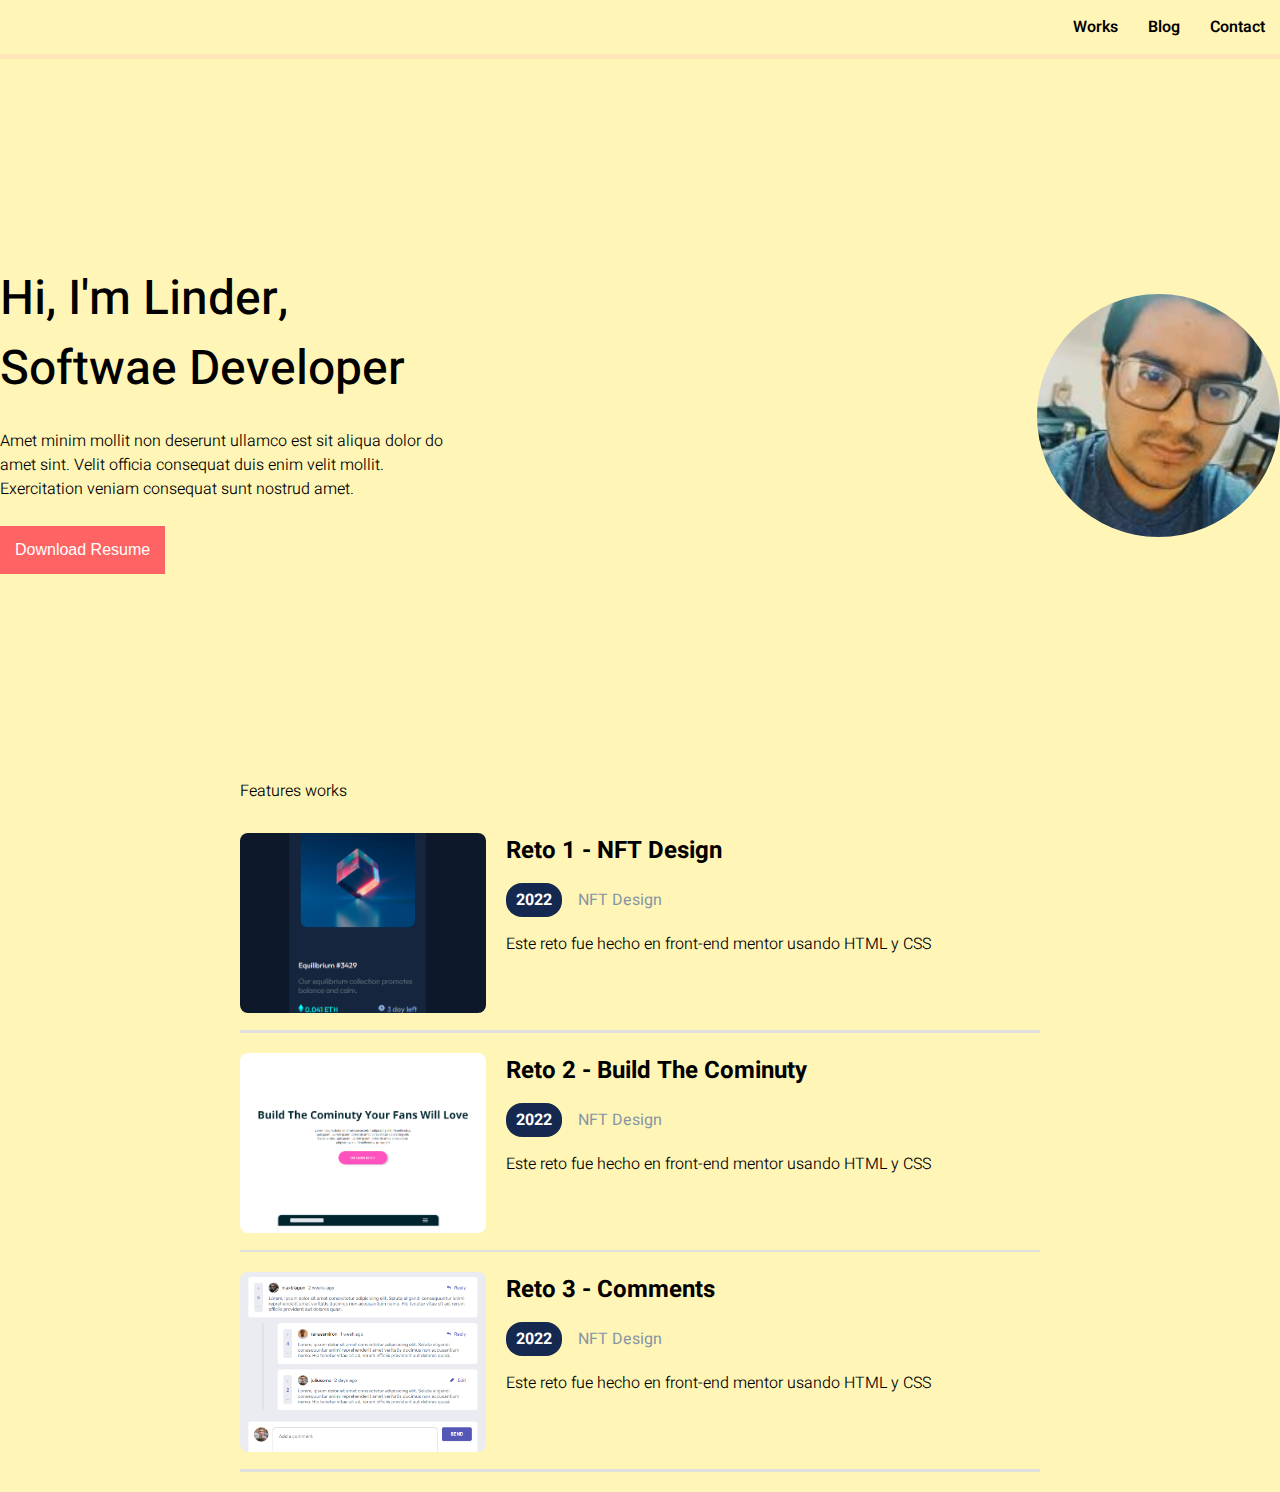
==== index.html @ 17d6ab45 "portafolio1" ====
<!-- ESTRUCTURA DE HTML -->
<!DOCTYPE html>
<html lang="en">
  <head>
    <!-- Va a contener la etiquetas pero el SEO -->
    <meta charset="utf-8" />
    <meta
      name="description"
      content="Esta pagina es donde estoy aprendiendo HTML, CSS y JS"
    />
    <meta name="robots" content="" />
    <meta name="googlebot" content="" />
    <meta name="keywords" content="URIEL-GIL-ESPINOZA, HTML, CSS, JS, CODIGO" />
    <title>Mi portafolio</title>

    <meta name="twitter:card" content="summary" />
    <meta name="twitter:site" content="@linder3hs" />
    <meta name="twitter:title" content="Mi pagina web" />
    <meta
      name="twitter:description"
      content="Esta pagina es donde estoy aprendiendo HTML, CSS y JS"
    />
    <meta
      name="twitter:image"
      content="https://media-exp1.licdn.com/dms/image/C4E1BAQEfNIXEf_JoKg/company-background_10000/0?e=2159024400&v=beta&t=PhtZQJ8QA5Wy2lQzlfJL166pSeK_i3q2qfkD-xOMCcc"
    />
    <link rel="preconnect" href="https://fonts.googleapis.com" />
    <link rel="preconnect" href="https://fonts.gstatic.com" crossorigin />
    <link
      href="https://fonts.googleapis.com/css2?family=Heebo:wght@100;200;300;400;500;600;800;900&display=swap"
      rel="stylesheet"
    />
    <link rel="stylesheet" href="./css/styles.css" />
  </head>
  <!-- esta etiqueta nos permite escribir css dentro de un html -->
  <body>
    <header class="header">
      <nav class="nav">
        <ul>
          <li>
            <a href="">Works</a>
          </li>
          <li>
            <a href="">Blog</a>
          </li>
          <li>
            <a href="">Contact</a>
          </li>
        </ul>
      </nav>
    </header>
    <section class="banner">
      <div>
        <h1 class="title">Hi, I'm Linder,</h1>
        <h1 class="title">Softwae Developer</h1>
        <p class="resume">
          Amet minim mollit non deserunt ullamco est sit aliqua dolor do amet
          sint. Velit officia consequat duis enim velit mollit. Exercitation
          veniam consequat sunt nostrud amet.
        </p>
        <button class="btn-primary">Download Resume</button>
      </div>
      <div>
        <img class="img-profile" src="./images/272839168_4578179795642858_4632938576267768360_n.jpg" alt="" />
      </div>
    </section>
    <section>
      <div class="section-works">
        <h4 class="text-works">Features works</h4>
        <div class="card">
          <div>
            <a class="link-portafolio" href="./project1/reto1.html">
              <img src="./images/Captura de pantalla 2022-02-05 172026.png" alt="" />
            </a>
          </div>
          <div class="container-detail">
            <a class="link-portafolio" href="./project1/reto1.html">
              <h2>Reto 1 - NFT Design</h2>
            </a>

            <p>
              <span class="label-dark">2022</span>
              <span class="text-light">&nbsp;&nbsp;&nbsp;NFT Design</span>
            </p>
            <p class="resume">
              Este reto fue hecho en front-end mentor usando HTML y CSS
            </p>
          </div>
        </div>
        <hr />
        <div class="card">
          <div>
            <a class="link-portafolio" href="./project2/reto2.html">
              <img src="./images/Captura de pantalla 2022-02-05 171945.png" alt="" />
            </a>
          </div>
          <div class="container-detail">
            <a class="link-portafolio" href="./project2/reto2.html">
              <h2>Reto 2 - Build The Cominuty</h2>
            </a>
            <p>
              <span class="label-dark">2022</span>
              <span class="text-light">&nbsp;&nbsp;&nbsp;NFT Design</span>
            </p>
            <p class="resume">
              Este reto fue hecho en front-end mentor usando HTML y CSS
            </p>
          </div>
        </div>
        <hr />
        <div class="card">
          <div>
            <a class="link-portafolio" href="./project3/reto3.html">
              <img src="./images/Captura de pantalla 2022-02-05 171745.png" alt="" />
            </a>
          </div>
          <div class="container-detail">
            <a class="link-portafolio" href="./project3/reto3.html">
              <h2>Reto 3 - Comments</h2>
            </a>
            <p>
              <span class="label-dark">2022</span>
              <span class="text-light">&nbsp;&nbsp;&nbsp;NFT Design</span>
            </p>
            <p class="resume">
              Este reto fue hecho en front-end mentor usando HTML y CSS
            </p>
          </div>
        </div>
        <hr />
      </div>
    </section>
  </body>
</html>
---- css/styles.css ----
* {
    margin: 0;
    padding: 0;
  }
  
  body {
    font-family: "Heebo", sans-serif;
    background-color: #FFF5B7;
  }
  
  .header {
    display: flex;
    /* flex-start
      center
      flex-end */
    justify-content: flex-end;
    border-bottom: solid 5px  #ffe5b7
  }
  
  .nav ul {
    display: flex;
    list-style: none;
  }
  
  .nav ul > li {
    padding: 15px;
  }
  
  .nav ul li a {
    text-decoration: none;
    color: #000;
    font-weight: 600;
  }
  
  .banner {
    height: 80vh;
    display: flex;
    align-items: center;
    justify-content: center;
  }
  
  .title {
    font-size: 3em;
    font-weight: 500;
  }
  
  .resume {
    width: 45%;
    font-weight: 300;
    margin-top: 25px;
    margin-bottom: 25px;
  }
  
  .btn-primary {
    background-color: #ff6464;
    color: #fff;
    border: none;
    padding: 15px;
    text-transform: capitalize;
    font-size: 16px;
    cursor: pointer;
  }
  
  .img-profile {
    width: 243px;
    height: 243px;
    border-radius: 50%;
    object-fit: cover;
  }
  
  .section-works {
    max-width: 800px;
    margin: auto;
  }
  
  .card {
    display: flex;
  }
  
  .card div img {
    width: 246px;
    height: 180px;
    object-fit: cover;
    border-radius: 8px;
  }
  
  .text-works {
    font-size: 1em;
    margin-bottom: 30px;
    font-weight: 300;
  }
  
  .container-detail {
    margin-left: 20px;
  }
  
  .container-detail p {
    margin-top: 20px;
    width: 100% !important;
  }
  
  .label-dark {
    background-color: #142850;
    color: #fff;
    border-radius: 16px;
    padding: 5px 10px;
    font-weight: bold;
  }
  
  .text-light {
    color: #8695a4;
  }
  
  hr {
    height: 0.5px;
    background-color: #e0e0e0;
    border: 0.5px solid #e0e0e0;
    margin-top: 10px;
    margin-bottom: 20px;
  }
  
  .link-portafolio {
    color: #000;
    text-decoration: none;
    transition: 0.3s;
  }
  
  .link-portafolio:hover {
    color: #ff6464;
    text-decoration: underline;
  }
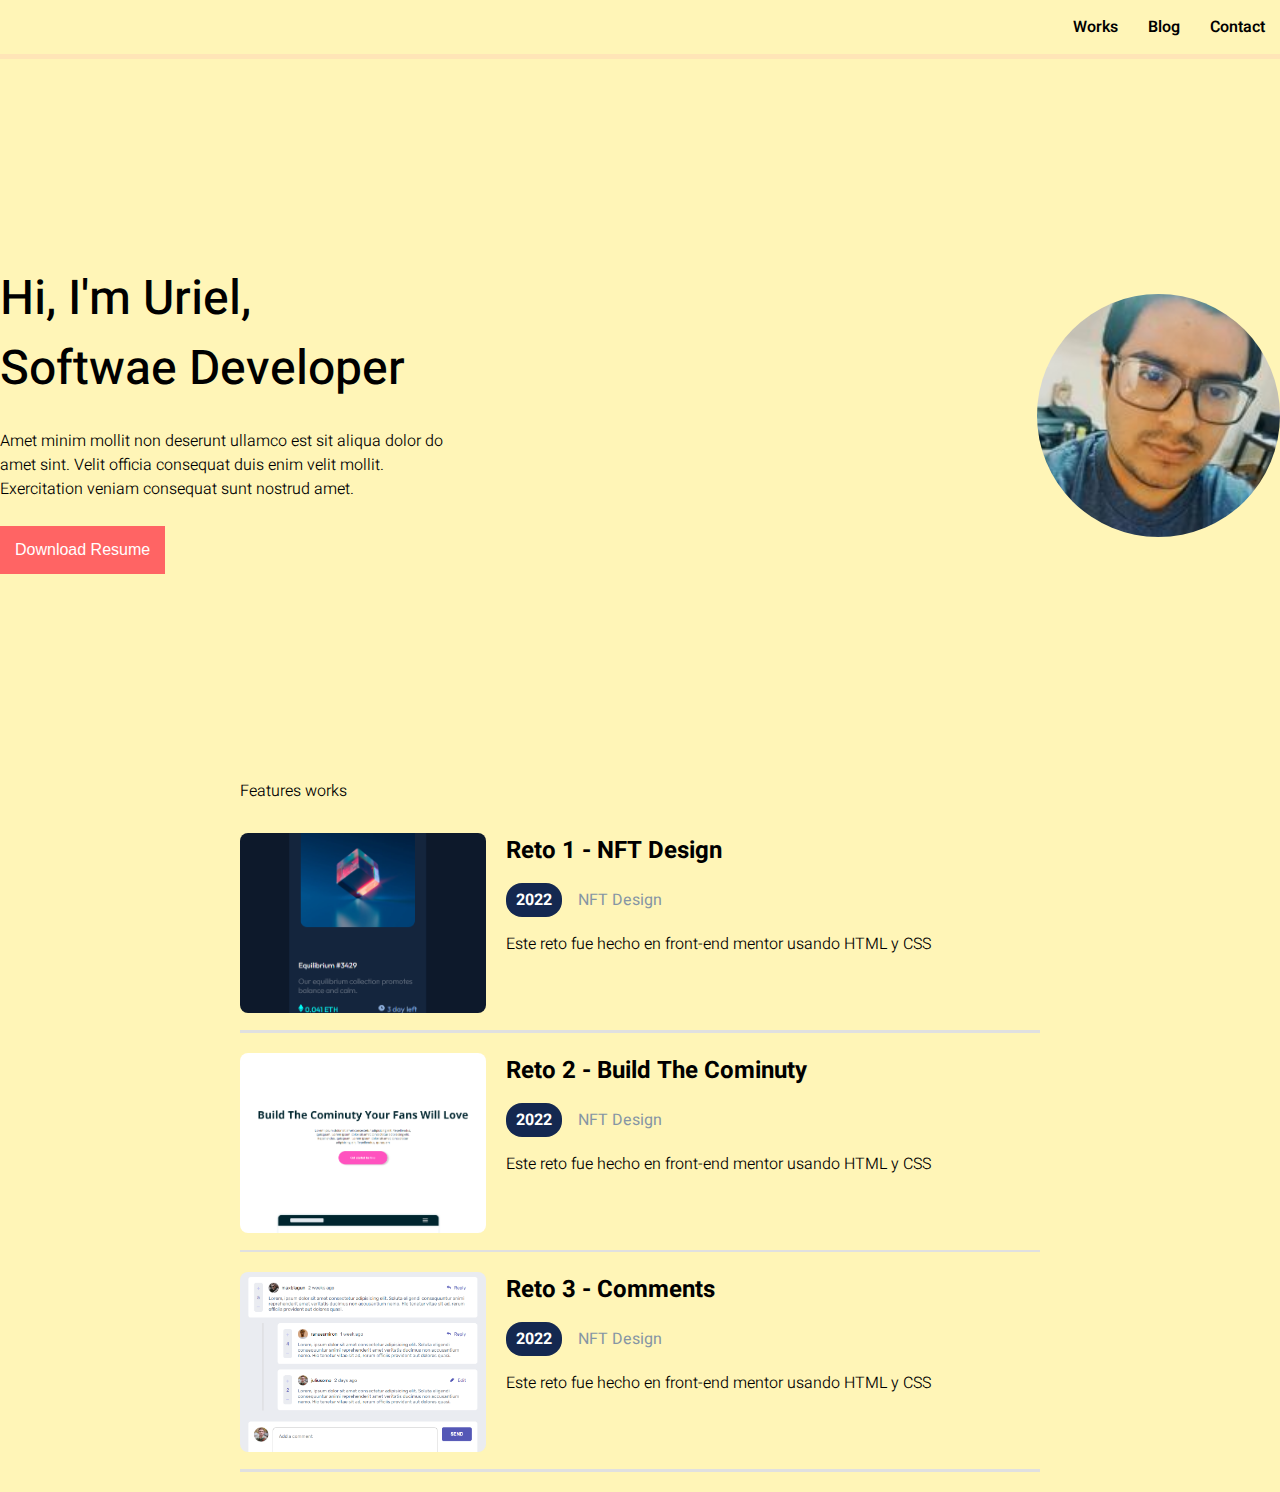
==== commit 0cfbc140: "update 2" ====
--- a/index.html
+++ b/index.html
@@ -13,17 +13,17 @@
     <meta name="keywords" content="URIEL-GIL-ESPINOZA, HTML, CSS, JS, CODIGO" />
     <title>Mi portafolio</title>
 
-    <meta name="twitter:card" content="summary" />
+    <!-- <meta name="twitter:card" content="summary" />
     <meta name="twitter:site" content="@linder3hs" />
     <meta name="twitter:title" content="Mi pagina web" />
     <meta
       name="twitter:description"
       content="Esta pagina es donde estoy aprendiendo HTML, CSS y JS"
-    />
-    <meta
+    /> -->
+    <!-- <meta
       name="twitter:image"
       content="https://media-exp1.licdn.com/dms/image/C4E1BAQEfNIXEf_JoKg/company-background_10000/0?e=2159024400&v=beta&t=PhtZQJ8QA5Wy2lQzlfJL166pSeK_i3q2qfkD-xOMCcc"
-    />
+    /> -->
     <link rel="preconnect" href="https://fonts.googleapis.com" />
     <link rel="preconnect" href="https://fonts.gstatic.com" crossorigin />
     <link
@@ -51,7 +51,7 @@
     </header>
     <section class="banner">
       <div>
-        <h1 class="title">Hi, I'm Linder,</h1>
+        <h1 class="title">Hi, I'm Uriel,</h1>
         <h1 class="title">Softwae Developer</h1>
         <p class="resume">
           Amet minim mollit non deserunt ullamco est sit aliqua dolor do amet
